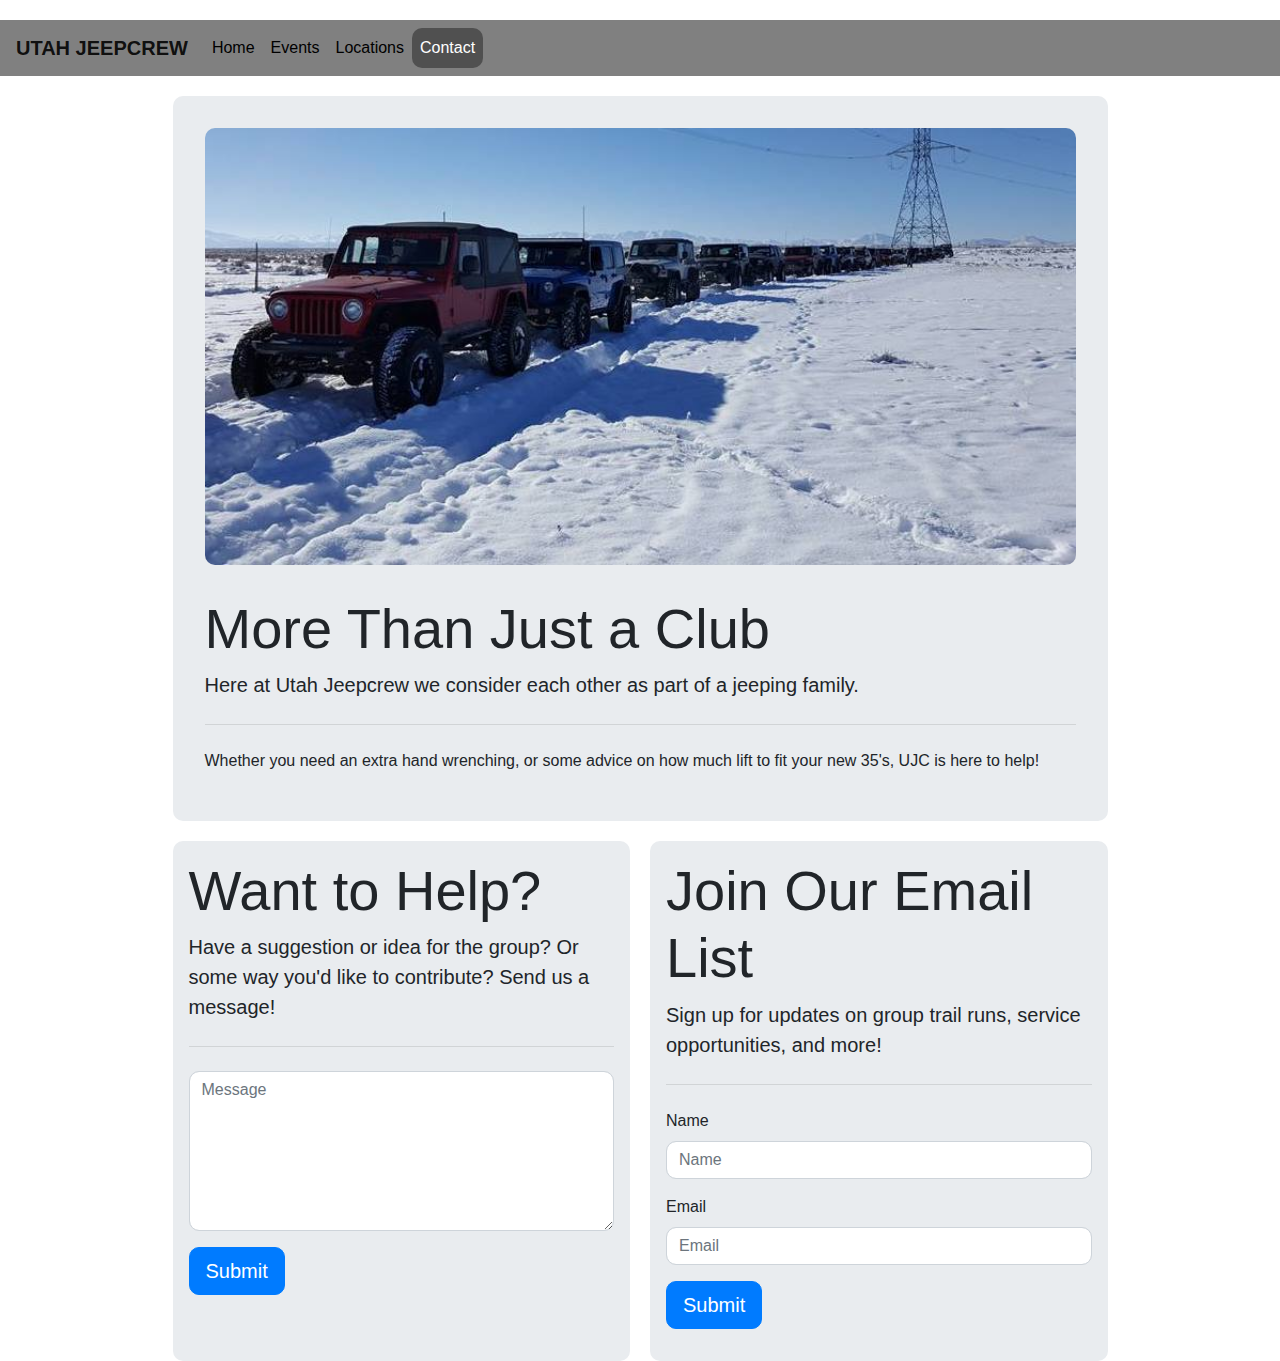
==== contact.html @ fcca214e "getting structure set up on most pages" ====
<!doctype html>
<html lang="en">
  <head>
    <!-- Required meta tags -->
    <meta charset="utf-8">
    <meta name="viewport" content="width=device-width, initial-scale=1, shrink-to-fit=no">

    <!-- Bootstrap CSS -->
    <link rel="stylesheet" href="https://maxcdn.bootstrapcdn.com/bootstrap/4.0.0/css/bootstrap.min.css" integrity="sha384-Gn5384xqQ1aoWXA+058RXPxPg6fy4IWvTNh0E263XmFcJlSAwiGgFAW/dAiS6JXm" crossorigin="anonymous">
    <!-- Modified CSS -->
    <link rel="stylesheet" href="style.css">

    <title>UJC</title>
  </head>
  <body>
    <nav class="navbar navbar-expand-lg navbar-light bg-light">
      <a class="navbar-brand" href="index.html">UTAH JEEPCREW</a>
      <button class="navbar-toggler" type="button" data-toggle="collapse" data-target="#navbarSupportedContent" aria-controls="navbarSupportedContent" aria-expanded="false" aria-label="Toggle navigation">
        <span class="navbar-toggler-icon"></span>
      </button>

      <div class="collapse navbar-collapse" id="navbarSupportedContent">
        <ul class="navbar-nav mr-auto">
          <li class="nav-item">
            <a class="nav-link" href="index.html">Home <span class="sr-only">(current)</span></a>
          </li>
          <li class="nav-item">
            <a class="nav-link" href="events.html">Events</a>
          </li>
          <li class="nav-item">
            <a class="nav-link" href="Locations.html">Locations</a>
          </li>
<!--          <li class="nav-item dropdown">
            <a class="nav-link dropdown-toggle" href="#" id="navbarDropdown" role="button" data-toggle="dropdown" aria-haspopup="true" aria-expanded="false">
              For Sale
            </a>
            <div class="dropdown-menu" aria-labelledby="navbarDropdown">
              <a class="dropdown-item" href="#">Jeeps</a>
              <a class="dropdown-item" href="#">Parts</a>
            </div>
          </li>-->
          <li class="nav-item active">
            <a class="nav-link" href="contact.html">Contact</a>
          </li>
        </ul>
      </div>
    </nav>
    <div class="jumbo-container">
      <div class="jumbotron">
        <img src="snowjeeping.jpg" class="centerImg">
        <h1 class="display-4">More Than Just a Club</h1>
        <p class="lead">Here at Utah Jeepcrew we consider each other as part of a jeeping family.</p>
        <hr class="my-4">
        <p>Whether you need an extra hand wrenching, or some advice on how much lift to fit your new 35's, UJC is here to help!</p>
      </div>
      <div class="jumbotron left">
        <h1 class="display-4">Want to Help?</h1>
        <p class="lead">Have a suggestion or idea for the group? Or some way you'd like to contribute? Send us a message!</p>
        <hr class="my-4">
        <form>
          <div class="form-group">
            <textarea type="text" class="form-control form-message" id="formGroupExampleInput" placeholder="Message"></textarea>
          </div>
        </form>
        <p class="lead">
          <a class="btn btn-primary btn-lg" href="#" role="button">Submit</a>
        </p>
      </div>
      <div class="jumbotron right">
        <h1 class="display-4">Join Our Email List</h1>
        <p class="lead">Sign up for updates on group trail runs, service opportunities, and more!</p>
        <hr class="my-4">
        <form>
          <div class="form-group">
            <label for="formGroupExampleInput">Name</label>
            <input type="text" class="form-control" id="formGroupExampleInput" placeholder="Name">
          </div>
          <div class="form-group">
            <label for="formGroupExampleInput2">Email</label>
            <input type="text" class="form-control" id="formGroupExampleInput2" placeholder="Email">
          </div>
        </form>
        <p class="lead">
          <a class="btn btn-primary btn-lg" href="#" role="button">Submit</a>
        </p>
      </div>
    </div>


    <!-- Optional JavaScript -->
    <!-- jQuery first, then Popper.js, then Bootstrap JS -->
    <script src="https://code.jquery.com/jquery-3.2.1.slim.min.js" integrity="sha384-KJ3o2DKtIkvYIK3UENzmM7KCkRr/rE9/Qpg6aAZGJwFDMVNA/GpGFF93hXpG5KkN" crossorigin="anonymous"></script>
    <script src="https://cdnjs.cloudflare.com/ajax/libs/popper.js/1.12.9/umd/popper.min.js" integrity="sha384-ApNbgh9B+Y1QKtv3Rn7W3mgPxhU9K/ScQsAP7hUibX39j7fakFPskvXusvfa0b4Q" crossorigin="anonymous"></script>
    <script src="https://maxcdn.bootstrapcdn.com/bootstrap/4.0.0/js/bootstrap.min.js" integrity="sha384-JZR6Spejh4U02d8jOt6vLEHfe/JQGiRRSQQxSfFWpi1MquVdAyjUar5+76PVCmYl" crossorigin="anonymous"></script>
  </body>
</html>
---- style.css ----
.bg-light{
  background-color: gray !important;
}
.navbar{
  margin-top: 20px;
  margin-bottom: 20px;
}
.active{
  background-color: #505050;
  border-radius: 10px;
}
.navbar-light .navbar-brand{
  font-weight: bold;
}
.navbar-light .navbar-nav .nav-link:focus, .navbar-light .navbar-nav .nav-link:hover{
  color: white;
}
.navbar-nav .nav-link{
  padding-left: 10px;
  padding-right: 10px;
}
.navbar-light .navbar-nav .nav-link{
  color: black;
}
.navbar-light .navbar-nav .active>.nav-link, .navbar-light .navbar-nav .nav-link.active, .navbar-light .navbar-nav .nav-link.show, .navbar-light .navbar-nav .show>.nav-link{
  color: white;
}
.jumbo-container{
  display: grid;
  grid-template-columns: 1fr 3fr 3fr 1fr;
  grid-row-gap: 20px;
  grid-column-gap: 20px;
}
.btn-group-lg>.btn, .btn-lg{
  border-radius: 10px;
}
.jumbotron{
  grid-column: 2/4;
  border-radius: 10px;
  margin-bottom: 0;
  padding: 2rem;
}
.card{
  background-color: lightgray !important;
  color: black;
  grid-column: 2/4;
  border-radius: 10px;
}
.btn-link{
  color: black;
}
.btn-link:hover{
  text-decoration: none;
  color: white;
}
.btn-link:focus{
  text-decoration: none;
}
.collapse.show{
  display: grid;
  grid-template-columns: 1fr 1fr 1fr;
  grid-column-gap: 5px;
}
.map{
  margin: 20px;
  grid-column: 1;
  grid-row: 1;
  width: auto;
  height: auto;
  min-height: 250px;
  border-radius: 10px;
}
.img-box{
  grid-column: 3;
  margin: 20px;
}
.card-img{
  display: block;
  vertical-align: middle;
  width: 100%;
  height: auto;
  margin-left: auto;
  margin-right: auto;
  border-radius: 10px;
}
.card-body{
  grid-column: 2;
  padding: 1rem;
}
.jumbopic{
  grid-column: 2/4;
}
.centerImg{
  display: block;
  width: 100%;
  height: auto;
  margin-left: auto;
  margin-right: auto;
  margin-bottom: 30px;
  border-radius: 10px;
}
.left{
  grid-column: 2;
  padding: 1rem;
}
.right{
  grid-column: 3;
  padding: 1rem;
}

.form-control{
  border-radius: 10px;
}
.form-message{
  height: 10rem;
}
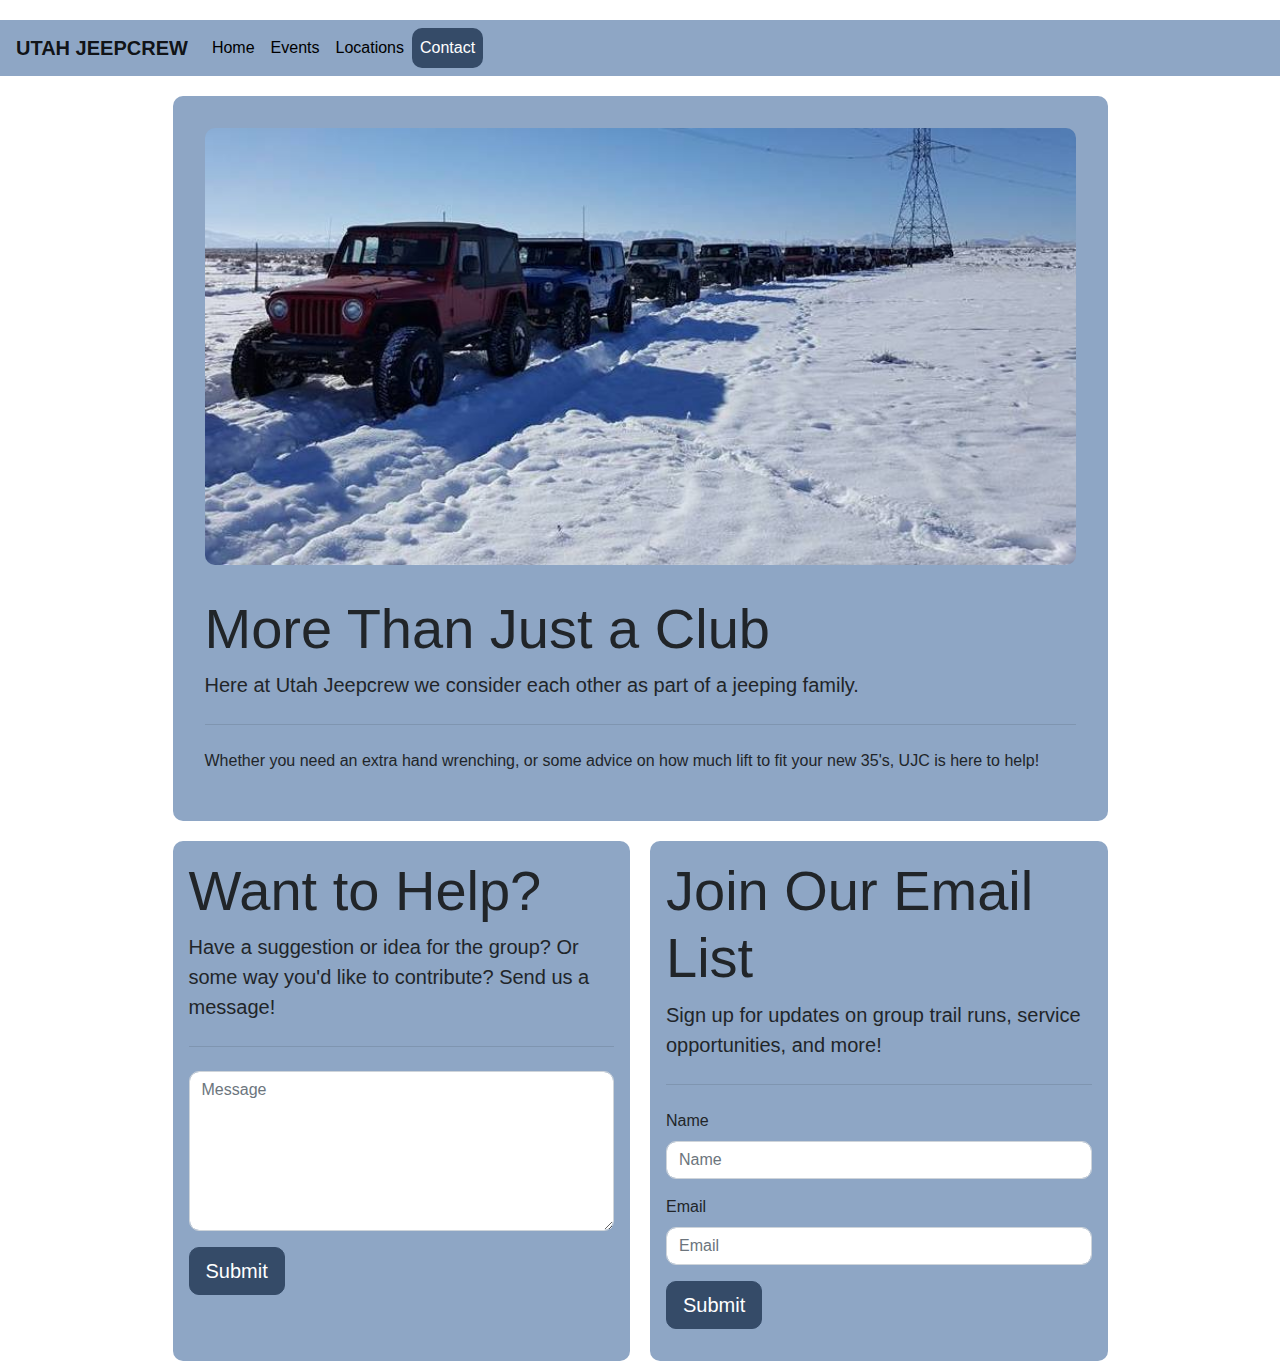
==== commit 47a40ebb: "quick fix to locations link" ====
--- a/contact.html
+++ b/contact.html
@@ -28,7 +28,7 @@
             <a class="nav-link" href="events.html">Events</a>
           </li>
           <li class="nav-item">
-            <a class="nav-link" href="Locations.html">Locations</a>
+            <a class="nav-link" href="locations.html">Locations</a>
           </li>
 <!--          <li class="nav-item dropdown">
             <a class="nav-link dropdown-toggle" href="#" id="navbarDropdown" role="button" data-toggle="dropdown" aria-haspopup="true" aria-expanded="false">
--- a/style.css
+++ b/style.css
@@ -1,12 +1,12 @@
 .bg-light{
-  background-color: gray !important;
+  background-color: #8ea6c5	 !important;
 }
 .navbar{
   margin-top: 20px;
   margin-bottom: 20px;
 }
 .active{
-  background-color: #505050;
+  background-color: #354b68	;
   border-radius: 10px;
 }
 .navbar-light .navbar-brand{
@@ -34,20 +34,26 @@
 .btn-group-lg>.btn, .btn-lg{
   border-radius: 10px;
 }
+.btn-primary{
+  background-color: #354b68	;
+  border-color: #354b68	;
+}
 .jumbotron{
+  background-color: #8ea6c5	 !important;
+
   grid-column: 2/4;
   border-radius: 10px;
   margin-bottom: 0;
   padding: 2rem;
 }
 .card{
-  background-color: lightgray !important;
+  background-color: #8ea6c5 !important;
   color: black;
   grid-column: 2/4;
   border-radius: 10px;
 }
 .btn-link{
-  color: black;
+  color: white;
 }
 .btn-link:hover{
   text-decoration: none;
@@ -60,6 +66,9 @@
   display: grid;
   grid-template-columns: 1fr 1fr 1fr;
   grid-column-gap: 5px;
+}
+.card-header{
+  background-color: #354b68;
 }
 .map{
   margin: 20px;
@@ -114,3 +123,10 @@
 .form-message{
   height: 10rem;
 }
+footer{
+  text-align: center;
+  padding: 30px;
+}
+footer a:hover{
+  text-decoration: none;
+}
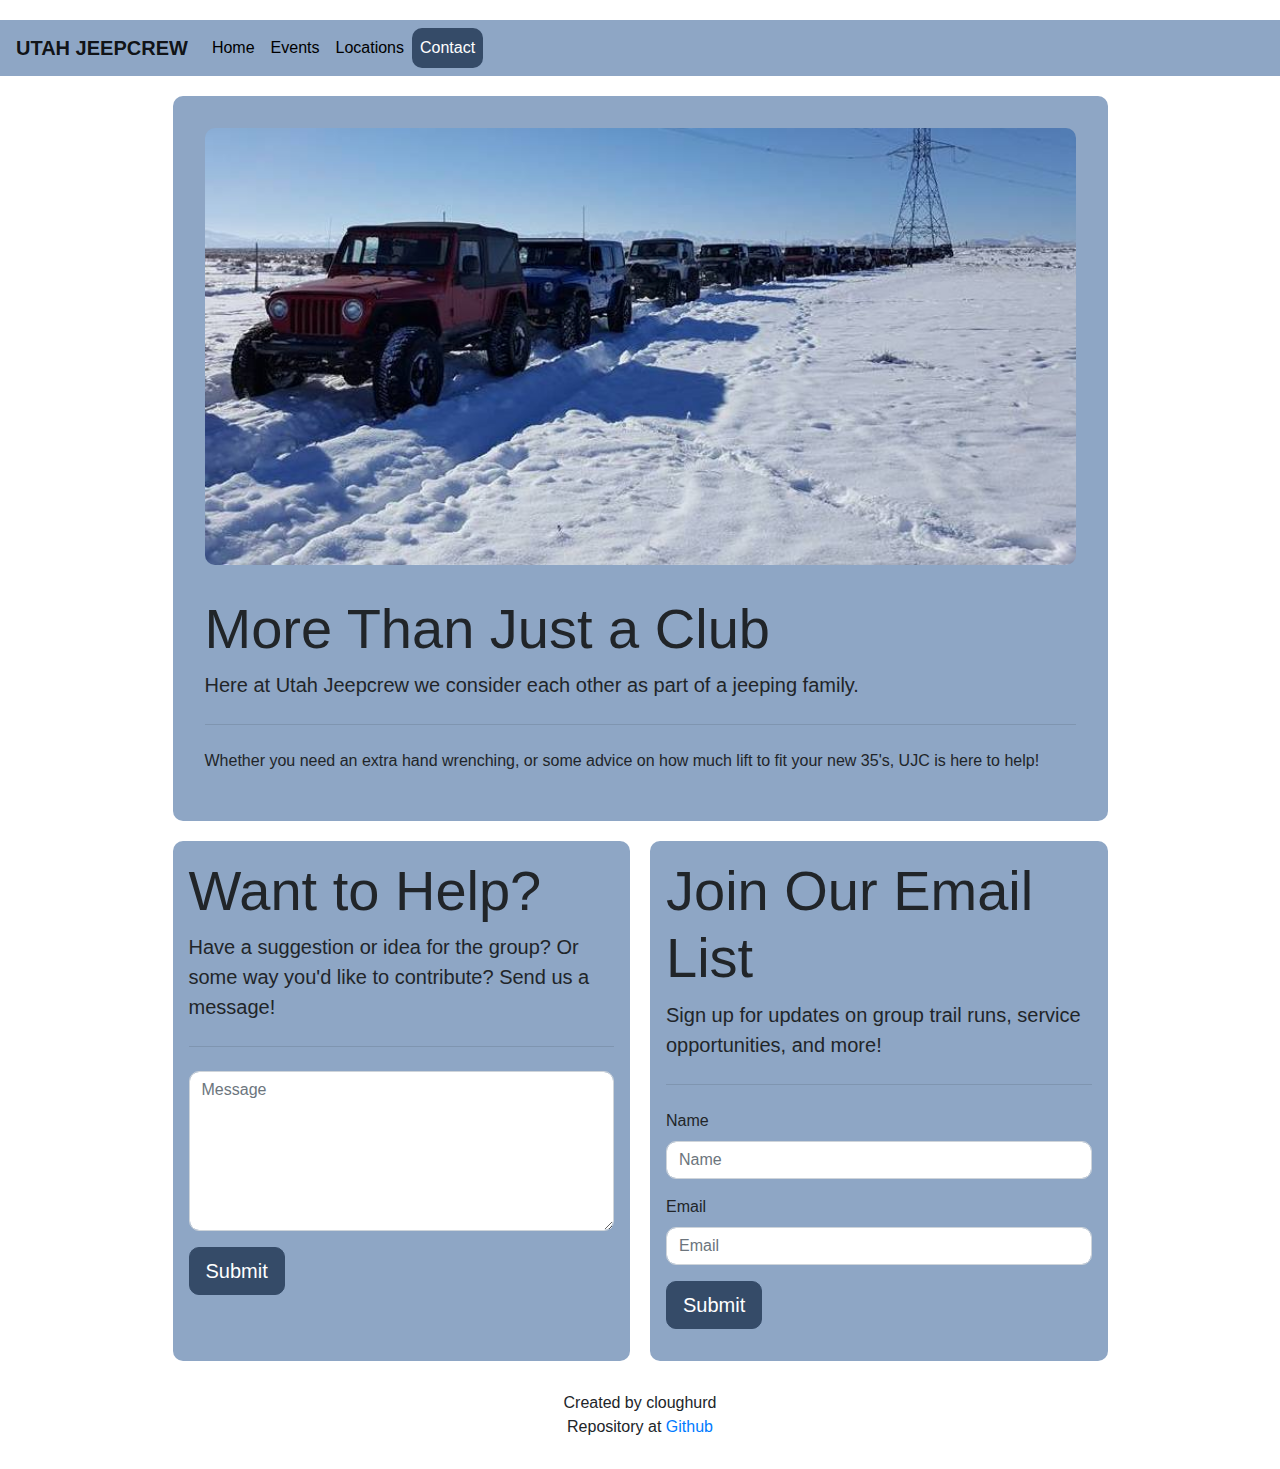
==== commit 8f3254b7: "added footer to all pages" ====
--- a/contact.html
+++ b/contact.html
@@ -93,4 +93,8 @@
     <script src="https://cdnjs.cloudflare.com/ajax/libs/popper.js/1.12.9/umd/popper.min.js" integrity="sha384-ApNbgh9B+Y1QKtv3Rn7W3mgPxhU9K/ScQsAP7hUibX39j7fakFPskvXusvfa0b4Q" crossorigin="anonymous"></script>
     <script src="https://maxcdn.bootstrapcdn.com/bootstrap/4.0.0/js/bootstrap.min.js" integrity="sha384-JZR6Spejh4U02d8jOt6vLEHfe/JQGiRRSQQxSfFWpi1MquVdAyjUar5+76PVCmYl" crossorigin="anonymous"></script>
   </body>
+  <footer>
+    Created by cloughurd<br>
+    Repository at <a href="https://github.com/cloughurd/ujc">Github</a>
+  </footer>
 </html>
